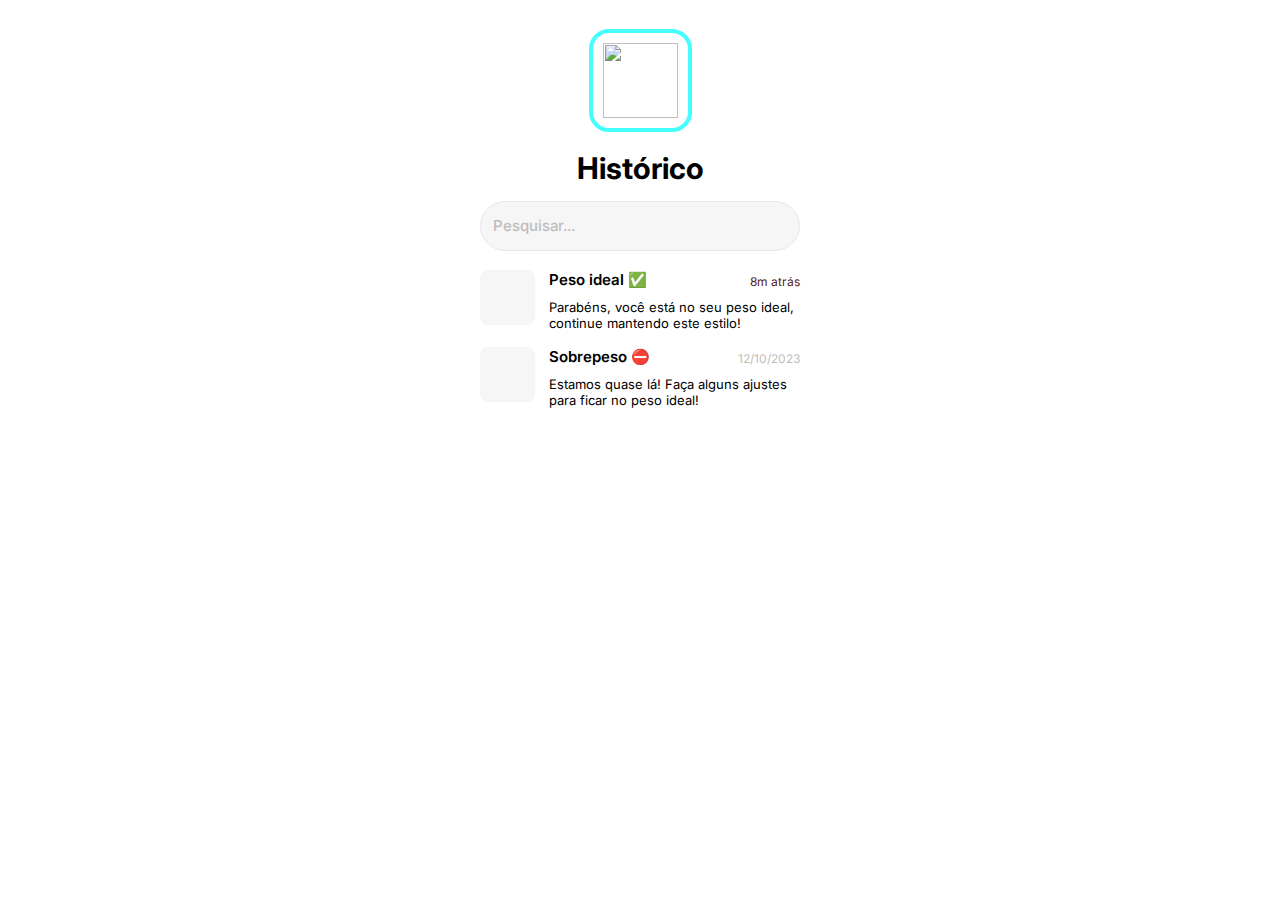
==== history.html @ 700d03b2 "Challenge finished" ====
<!DOCTYPE html>
<html lang="en">
<head>
    <meta charset="UTF-8">
    <meta name="viewport" content="width=device-width, initial-scale=1.0">
    <link rel="stylesheet" href="css/history.css">
    <title>History</title>
</head>
<body>
    <header id="page-header-container">
        <div id="img-area">
            <div id="block">
                <img id="img" src="assets/icon-no-bg.png" alt="">
            </div>
        </div>
        <div id="title-area">
            <h1 id="title">Histórico</h1>
        </div>
    </header>
    <main id="page-main-container">
        <div id="input-search-area">
            <input id="input-search" type="search" name="" placeholder="Pesquisar...">
        </div>
        <div id="content-container">
            <div class="content-box">
                <div class="content-block-area">
                    <div class="content-block">

                    </div>
                </div>
                <div class="content-info-area">
                    <div class="content-title-box">
                        <div class="content-title-area">
                            <label class="content-title" for="content-title-area">Peso ideal ✅</label>
                        </div>
                        <div class="content-time-area">
                            <label class="content-time time-recent" for="content-time-area">8m atrás</label>
                        </div>
                    </div>
                    <div class="content-description-area">
                        <p class="content-description">Parabéns, você está no seu peso ideal, continue mantendo este estilo!</p>
                    </div>
                </div>
            </div>

            <!-- =========================================================== -->

            <div class="content-box">
                <div class="content-block-area">
                    <div class="content-block">

                    </div>
                </div>
                <div class="content-info-area">
                    <div class="content-title-box">
                        <div class="content-title-area">
                            <label class="content-title" for="content-title-area">Sobrepeso ⛔️</label>
                        </div>
                        <div class="content-time-area">
                            <label class="content-time time-old" for="content-time-area">12/10/2023</label>
                        </div>
                    </div>
                    <div class="content-description-area">
                        <p class="content-description">Estamos quase lá! Faça alguns ajustes para ficar no peso ideal!</p>
                    </div>
                </div>
            </div>

            
        </div>
    </main>
</body>
</html>
---- css/history.css ----
@import url('https://fonts.googleapis.com/css2?family=Inter:wght@400;500;600;700&display=swap');


* {
    margin: 0;
    padding: 0;
}

body {
    width: 100%;
}

#page-header-container {
    width: 100%;
    height: 190px;
}

#img-area {
    width: 100%;
    height: 145px;
    display: flex;
    align-items: center;
    justify-content: center;
}

#block {
    background: white;
    width: 95px;
    height: 95px;
    margin-top: 15px;
    border-radius: 20px;
    border: solid 4.5px #45fefe;
    display: flex;
    align-items: center;
    justify-content: center;
}

#img {
    width: 75px;
    height: 75px;
}

#title-area {
    width: 100%;
    height: 45px;
    display: flex;
    align-items: center;
    justify-content: center;
}

#title {
    width: auto;
    height: auto;
    font-family: "Inter";
    font-size: 30px;
    font-weight: 700;
}

#page-main-container {
    width: 100%;
    height: auto;
}

#input-search-area {
    width: 100%;
    height: 80px;
    display: flex;
    align-items: center;
    justify-content: center;
}

#input-search {
    background: #f6f6f6;
    width: 90%;
    max-width: 320px;
    height: 50px;
    margin-bottom: 8px;
    border-radius: 100px;
    border: solid 1.5px #e8e8e8;
    text-indent: 12px;
}

#input-search::placeholder {
    color: #bdbdbd;
    font-family: "Inter";
    font-size: 15px;
    font-weight: 500;
}

#content-container {
    width: 100%;
    height: auto;
    display: flex;
    flex-direction: column;
    align-items: center;
    justify-content: center;
}

.content-box {
    width: 100%;
    max-width: 320px;
    height: 77px;
    display: flex;
}

.content-block-area {
    width: 80px;
    height: 77px;
}

.content-block {
    background: #f6f6f6;
    width: 55px;
    height: 55px;
    border-radius: 8px;
}

.content-info-area {
    width: 290px;
    height: 77px;
}

.content-title-box {
    width: 100%;
    height: 24px;
    display: flex;
}

.content-title-area {
    width: 60%;
    height: 24px;
}

.content-title {
    font-family: "Inter";
    font-size: 15px;
    font-weight: 600;
}

.content-time-area {
    width: 50%;
    height: 24px;
    display: flex;
    justify-content: end;
}

.content-time {
    margin-top: 4px;
    font-family: "Inter";
    font-size: 12px;
    font-weight: 400;
}

.time-recent {
    color: #522020;
}

.time-old {
    color: #bdbdbd;
}

.content-description-area {
    width: 100%;
    height: 53px;
    display: flex;
    
}

.content-description {
    margin-top: 5px;
    font-family: "Inter";
    font-size: 13px;
}
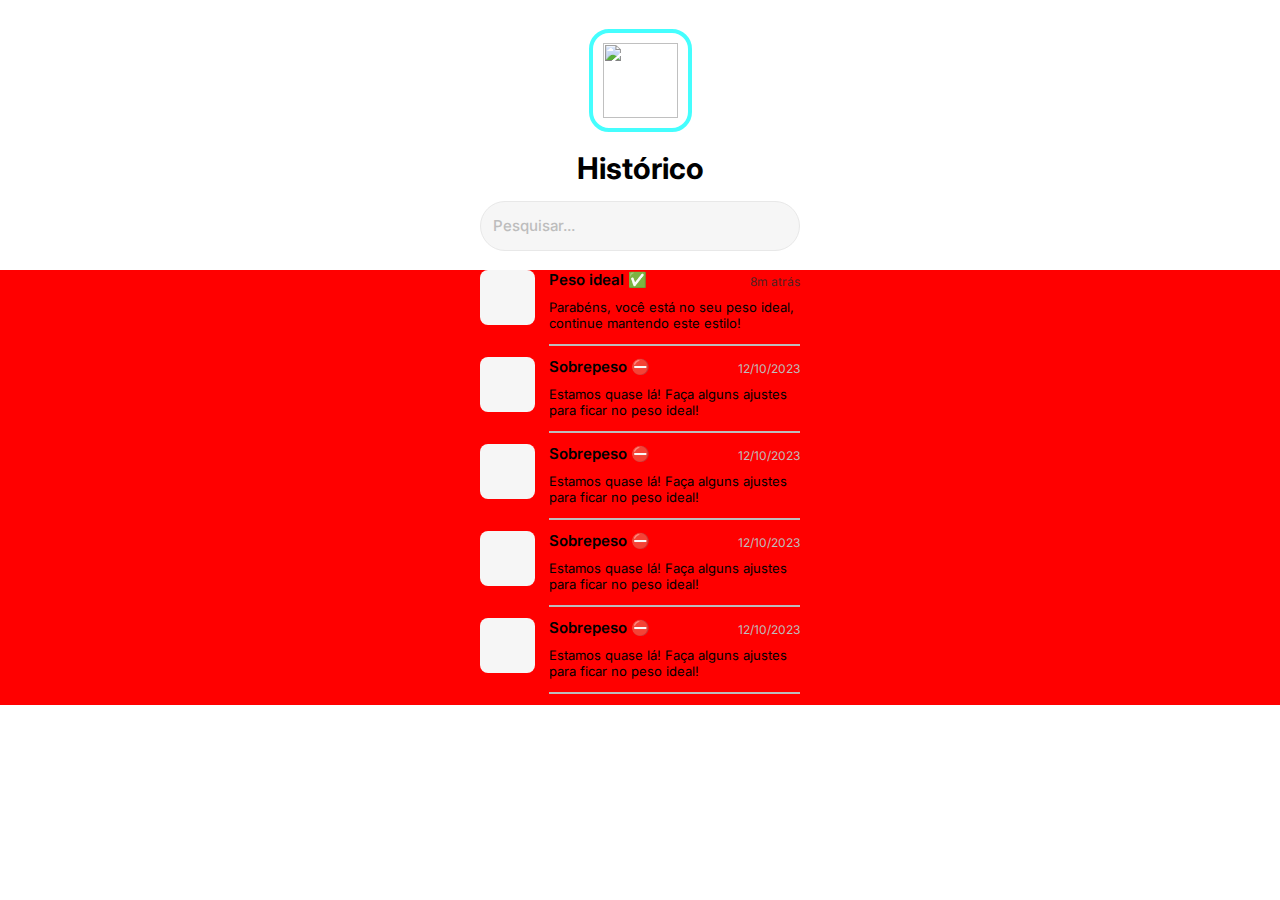
==== commit 406824f3: "Add Separator Line" ====
--- a/history.html
+++ b/history.html
@@ -40,6 +40,39 @@
                     <div class="content-description-area">
                         <p class="content-description">Parabéns, você está no seu peso ideal, continue mantendo este estilo!</p>
                     </div>
+                    <div class="separator-line">
+
+                    </div>
+                </div>
+
+                
+            </div>
+
+            
+
+            <!-- =========================================================== -->
+
+            <div class="content-box">
+                <div class="content-block-area">
+                    <div class="content-block">
+
+                    </div>
+                </div>
+                <div class="content-info-area">
+                    <div class="content-title-box">
+                        <div class="content-title-area">
+                            <label class="content-title" for="content-title-area">Sobrepeso ⛔️</label>
+                        </div>
+                        <div class="content-time-area">
+                            <label class="content-time time-old" for="content-time-area">12/10/2023</label>
+                        </div>
+                    </div>
+                    <div class="content-description-area">
+                        <p class="content-description">Estamos quase lá! Faça alguns ajustes para ficar no peso ideal!</p>
+                    </div>
+                    <div class="separator-line">
+
+                    </div>
                 </div>
             </div>
 
@@ -63,6 +96,61 @@
                     <div class="content-description-area">
                         <p class="content-description">Estamos quase lá! Faça alguns ajustes para ficar no peso ideal!</p>
                     </div>
+                    <div class="separator-line">
+
+                    </div>
+                </div>
+            </div>
+
+            <!-- =========================================================== -->
+
+            <div class="content-box">
+                <div class="content-block-area">
+                    <div class="content-block">
+
+                    </div>
+                </div>
+                <div class="content-info-area">
+                    <div class="content-title-box">
+                        <div class="content-title-area">
+                            <label class="content-title" for="content-title-area">Sobrepeso ⛔️</label>
+                        </div>
+                        <div class="content-time-area">
+                            <label class="content-time time-old" for="content-time-area">12/10/2023</label>
+                        </div>
+                    </div>
+                    <div class="content-description-area">
+                        <p class="content-description">Estamos quase lá! Faça alguns ajustes para ficar no peso ideal!</p>
+                    </div>
+                    <div class="separator-line">
+
+                    </div>
+                </div>
+            </div>
+
+            <!-- =========================================================== -->
+
+            <div class="content-box">
+                <div class="content-block-area">
+                    <div class="content-block">
+
+                    </div>
+                </div>
+                <div class="content-info-area">
+                    <div class="content-title-box">
+                        <div class="content-title-area">
+                            <label class="content-title" for="content-title-area">Sobrepeso ⛔️</label>
+                        </div>
+                        <div class="content-time-area">
+                            <label class="content-time time-old" for="content-time-area">12/10/2023</label>
+                        </div>
+                    </div>
+                    <div class="content-description-area">
+                        <p class="content-description">Estamos quase lá! Faça alguns ajustes para ficar no peso ideal!</p>
+                    </div>
+                    <div class="separator-line">
+
+                    </div>
                 </div>
             </div>
 
--- a/css/history.css
+++ b/css/history.css
@@ -88,6 +88,7 @@
 }
 
 #content-container {
+    background: red;
     width: 100%;
     height: auto;
     display: flex;
@@ -100,6 +101,7 @@
     width: 100%;
     max-width: 320px;
     height: 77px;
+    margin-bottom: 10px;
     display: flex;
 }
 
@@ -161,7 +163,7 @@
 
 .content-description-area {
     width: 100%;
-    height: 53px;
+    height: 50px;
     display: flex;
     
 }
@@ -170,4 +172,10 @@
     margin-top: 5px;
     font-family: "Inter";
     font-size: 13px;
+}
+
+.separator-line {
+    background: #bdbdbd;
+    width: 100%;
+    height: 2px;
 }